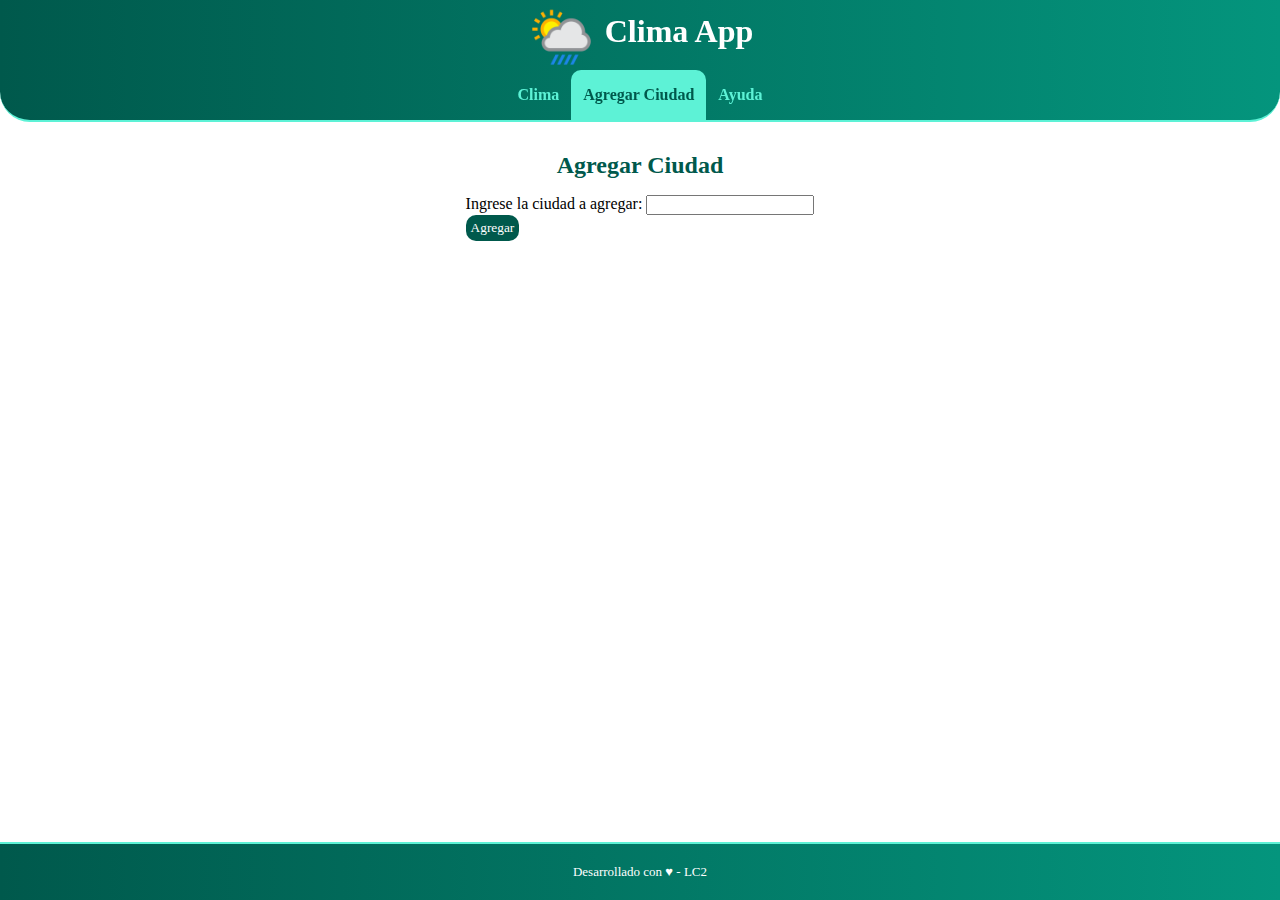
==== add-city.html @ dcee5aa6 "Avance Etapa 2 TP" ====
<!DOCTYPE html>
<html lang="es">

<head>
    <meta charset="UTF-8">
    <meta name="viewport" content="width=device-width, initial-scale=1.0">
    <title>TUP LC2 - TP Integrador</title>
    <!-- Estilos CSS -->
    <link rel="stylesheet" href="css/common.css">
    <link rel="stylesheet" href="css/pages/add-city.css">
</head>

<body>
    <header>
        <h1>
            <img src="img/icon-weather-2.png" alt="icon-weather">
            <span>Clima App</span>
        </h1>
        <nav>
            <ul>
                <li><a href="index.html">Clima</a></li>
                <li class="current-page"><a href="/add-city.html">Agregar Ciudad</a></li>
                <li><a href="help.html">Ayuda</a></li>
            </ul>
        </nav>
    </header>
    <!-- Contenido principal de la página -->
    <main>
        <h2>Agregar Ciudad</h2>
        <section>
            <!-- Sección donde se debe colocar el formulario, con el select y el
botón de consultar -->
            <form action="">Ingrese la ciudad a agregar:
                <input type="text"><br>
                <button>Agregar</button>
            </form>
        </section>
    </main>
    <footer>
        <p>
            Desarrollado con ♥ - LC2
        </p>
    </footer>
</body>

</html>
---- css/common.css ----
* {
    box-sizing: border-box;
    margin: 0;
    padding: 0;
    font-family: 'Lucida Sans', 'Lucida Sans Regular', 'Lucida Grande', 'Lucida Sans Unicode', 'Geneva', 'Verdana', 'sans-serif';

}

:root {
    /* Declaro variables CSS con colores principales */
    --color-theme: #00594c;
    --color-active: #5df2d6;
    --color-back-active: #04957d;
    --color-gradient: linear-gradient(to right, var(--color-theme),
            var(--color-back-active));
}

body {
    height: 100%;
    width: 100%;
}

ul {
    list-style: none;
    padding: 0;
    margin: 0;
}

button,
a {
    user-select: none;
    -webkit-user-select: none;
}

header {
    position: fixed;
    top: 0;
    width: 100%;
    background: var(--color-gradient);
    border-bottom-width: 2px;
    border-bottom-style: solid;
    border-color: var(--color-active);
    border-bottom-right-radius: 30px;
    border-bottom-left-radius: 30px;
}

nav>ul {
    display: flex;
    justify-content: space-between;
    justify-content: center;
}

nav li a {
    display: block;
    padding: 16px 12px;
    text-align: center;
    text-decoration: none;
    font-size: 1em;
    font-weight: bold;
    color: var(--color-active);
    border-top-left-radius: 10px;
    border-top-right-radius: 10px;
}

nav li.current-page a {
    color: var(--color-theme);
    background-color: var(--color-active);
    pointer-events: none;
}

main {
    margin-top: 120px;
    overflow: auto;
    padding: 16px;
    padding-bottom: 60px;
    height: calc (100% - 120px);
}

h1 {
    text-align: center;
    margin: 0;
    color: white;
}

h1>img {
    width: 70px;
    vertical-align: middle;
}

h2 {
    color: var(--color-theme);
    margin: 16px 0;
    text-align: center;
}

h3 {
    color: var(--color-theme);
    margin: 8px 0;
}

main section {
    display: flex;
    justify-content: space-around;
}

main button {
    background-color: var(--color-theme);
    color: white;
    padding: 5px;
    border: none;
    border-radius: 10px;
}

footer {
    position: fixed;
    bottom: 0px;
    background: var(--color-gradient);
    width: 100%;
    text-align: center;
    padding-top: 10px;
    padding-bottom: 10px;
    border-top-width: 2px;
    border-top-style: solid;
    border-color: var(--color-active);
    
}

footer p {
    font-size: small;
    color: white
}

main p {
    margin-bottom: 0px;
    padding: 5px;
    font-size: 12px;
    font-weight: 500;
}

/* Media Query: Estilos a aplicar sólo en pantallas mayores a 400px */
@media (min-width: 400px) {
    main {
        padding-left: 10%;
        padding-right: 10%;
    }

    footer {
        padding-top: 20px;
        padding-bottom: 20px;
    }
}
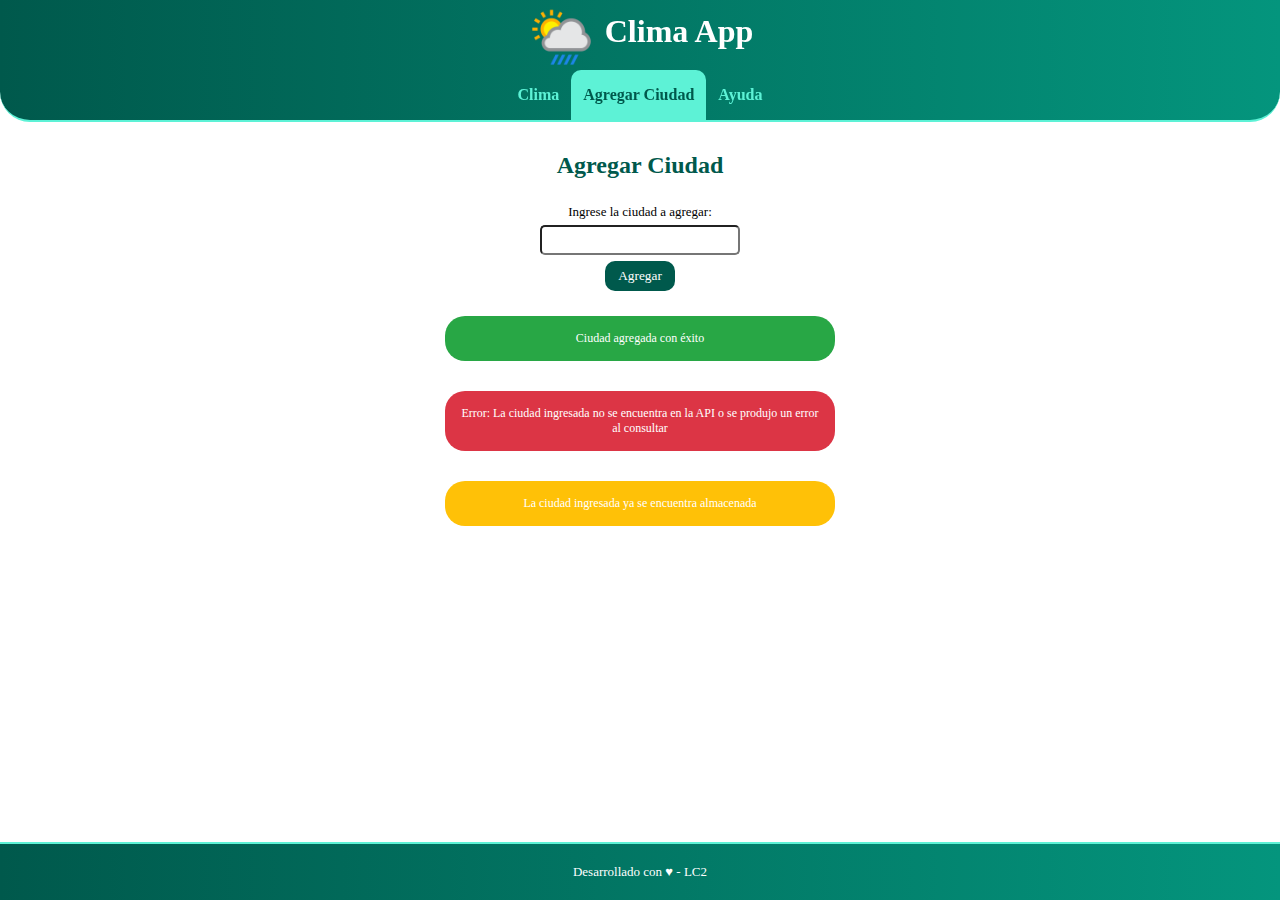
==== commit 223abf23: "Etapa 2 Finalizada" ====
--- a/add-city.html
+++ b/add-city.html
@@ -34,6 +34,15 @@
                 <input type="text"><br>
                 <button>Agregar</button>
             </form>
+            <div class="message success">
+                <p>Ciudad agregada con éxito</p>
+            </div>
+            <div class="message error">
+                <p>Error: La ciudad ingresada no se encuentra en la API o se produjo un error al consultar</p>
+            </div>
+            <div class="message warning">
+                <p>La ciudad ingresada ya se encuentra almacenada</p>
+            </div>
         </section>
     </main>
     <footer>
--- a/css/common.css
+++ b/css/common.css
@@ -73,7 +73,7 @@
     overflow: auto;
     padding: 16px;
     padding-bottom: 60px;
-    height: calc (100% - 120px);
+    height: calc(100% - 120px);
 }
 
 h1 {
@@ -101,6 +101,7 @@
 main section {
     display: flex;
     justify-content: space-around;
+    align-items: center;
 }
 
 main button {
@@ -150,3 +151,28 @@
     }
 }
 
+div.message.success {
+    background-color: #28a745;
+    margin-top: 25px;
+}
+
+
+div.message.error {
+    background-color: #dc3545;
+}
+
+div.message.warning {
+    background-color: #ffc107;
+}
+
+div.message {
+    margin: 15px;
+    color: white;
+    border-radius: 20px;
+    padding: 10px;
+    width: 390px;
+}
+
+div.message p {
+    text-align: center;
+}--- a/css/pages/add-city.css
+++ b/css/pages/add-city.css
@@ -0,0 +1,29 @@
+main section {
+    text-align: center;
+    justify-content: space-between;
+    flex-wrap: wrap;
+    flex-direction: column;
+    font-weight: 500;
+    font-size: 13px;
+}
+
+form {
+    display: contents;
+}
+
+form input {
+    margin-top: 5px;
+    margin-bottom: -10px;
+    border-radius: 5px;
+    height: 30px;
+    width: 200px;
+}
+
+button {
+    width: 70px;
+    height: 30px;
+}
+
+h2 {
+    margin-bottom: 25px;
+}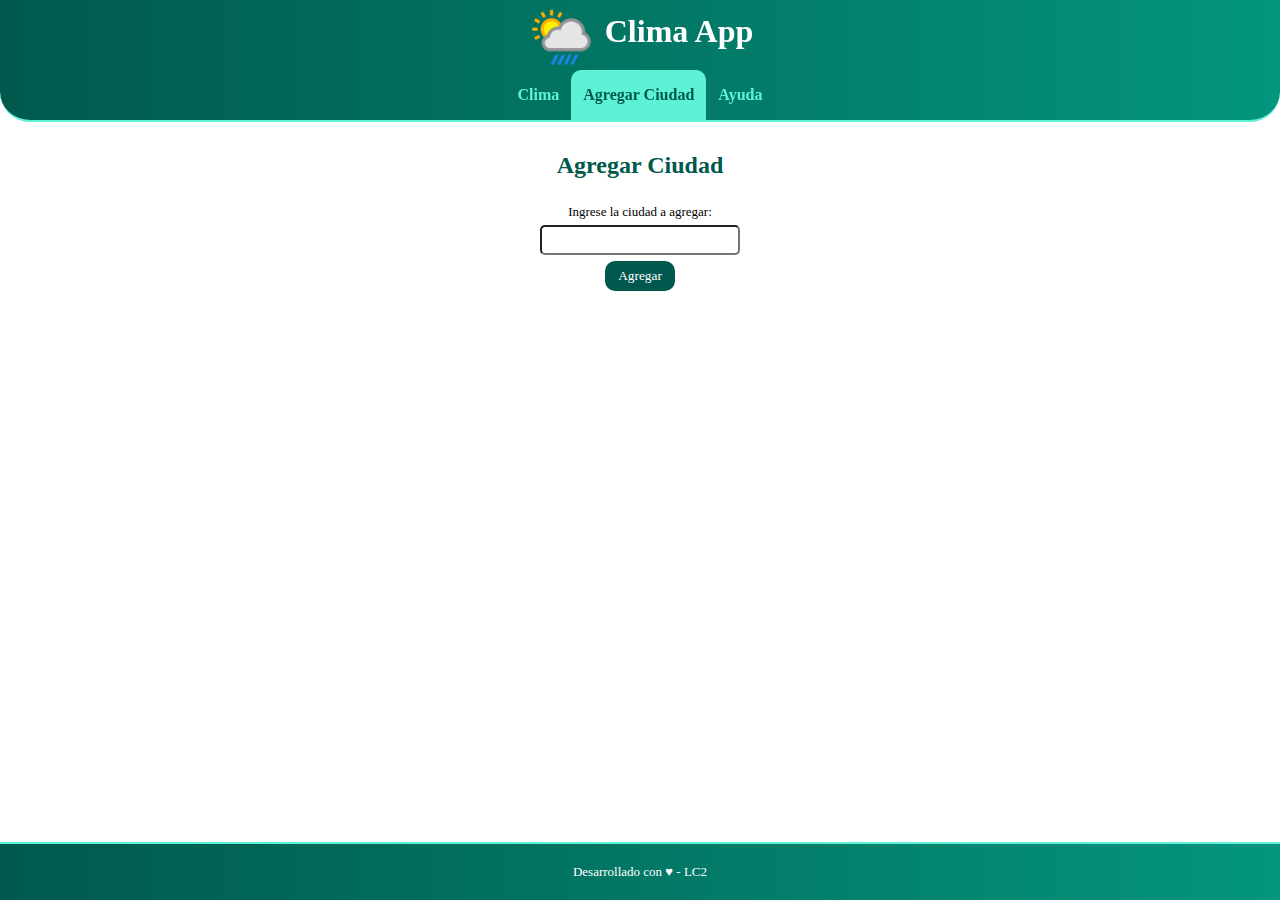
==== commit 4ec56b96: "Etapa 3 Primera Parte" ====
--- a/add-city.html
+++ b/add-city.html
@@ -8,6 +8,8 @@
     <!-- Estilos CSS -->
     <link rel="stylesheet" href="css/common.css">
     <link rel="stylesheet" href="css/pages/add-city.css">
+    <script src="js/common.js" defer></script>
+    <script src="js/pages/add-city.js" defer></script>
 </head>
 
 <body>
@@ -30,19 +32,13 @@
         <section>
             <!-- Sección donde se debe colocar el formulario, con el select y el
 botón de consultar -->
-            <form action="">Ingrese la ciudad a agregar:
-                <input type="text"><br>
-                <button>Agregar</button>
+            <form action="javascript:void(0);">Ingrese la ciudad a agregar:
+                <input id="inputCity" type="text"><br>
+                <button onclick="agregarNuevaCiudad()">Agregar</button>
             </form>
-            <div class="message success">
-                <p>Ciudad agregada con éxito</p>
-            </div>
-            <div class="message error">
-                <p>Error: La ciudad ingresada no se encuentra en la API o se produjo un error al consultar</p>
-            </div>
-            <div class="message warning">
-                <p>La ciudad ingresada ya se encuentra almacenada</p>
-            </div>
+            
+        </section>
+        <section id="errors">
         </section>
     </main>
     <footer>
--- a/css/common.css
+++ b/css/common.css
@@ -153,7 +153,6 @@
 
 div.message.success {
     background-color: #28a745;
-    margin-top: 25px;
 }
 
 
@@ -173,6 +172,10 @@
     width: 390px;
 }
 
+div.message:first-of-type {
+    margin-top: 25px;
+}
+
 div.message p {
     text-align: center;
 }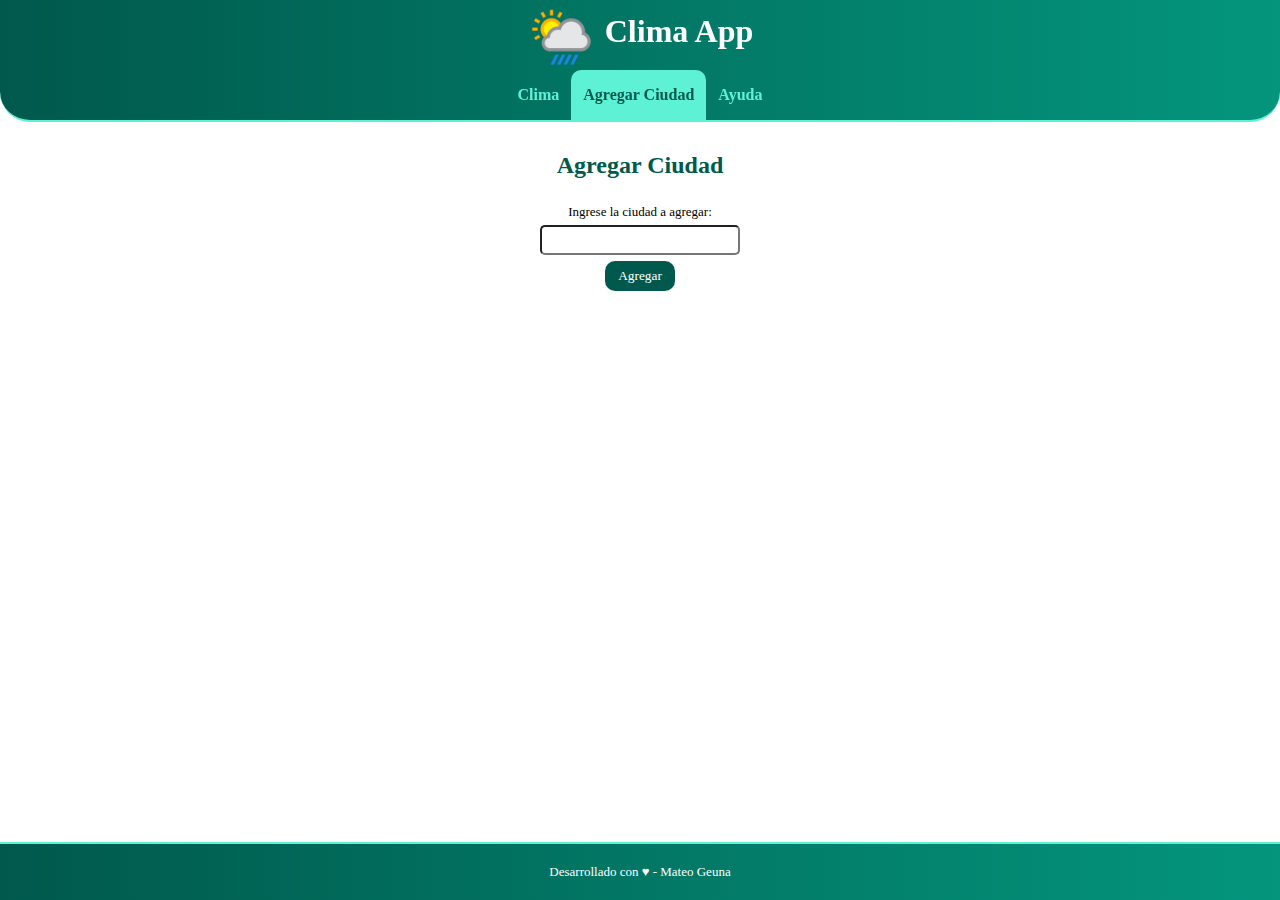
==== commit 9c2b07b3: "Etapa 3 actualizacion" ====
--- a/add-city.html
+++ b/add-city.html
@@ -38,12 +38,12 @@
             </form>
             
         </section>
-        <section id="errors">
+        <section id="section-result-add-city">
         </section>
     </main>
     <footer>
         <p>
-            Desarrollado con ♥ - LC2
+            Desarrollado con ♥ - Mateo Geuna
         </p>
     </footer>
 </body>
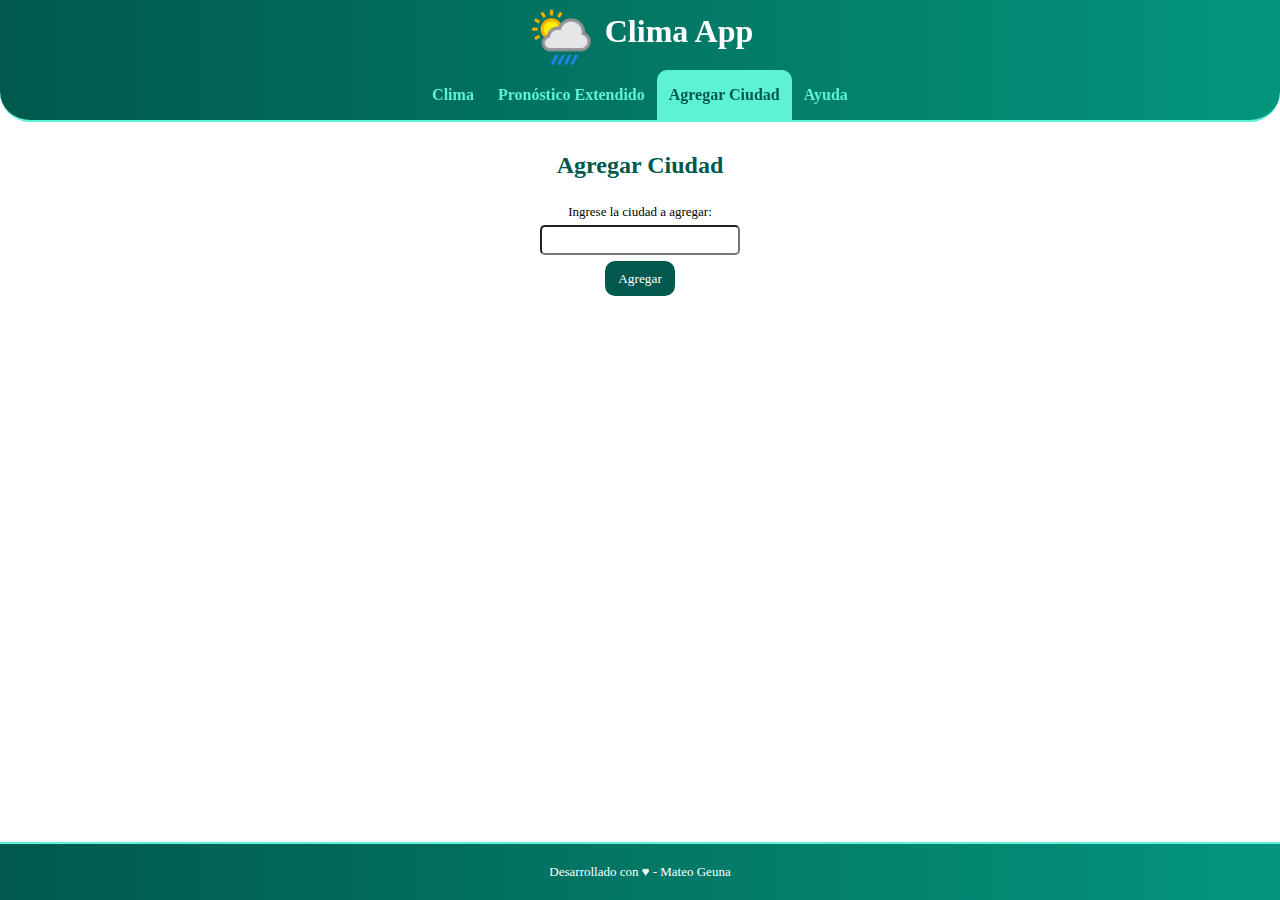
==== commit 3b328b2d: "Pronostico extendido" ====
--- a/add-city.html
+++ b/add-city.html
@@ -3,7 +3,7 @@
 
 <head>
     <meta charset="UTF-8">
-    <meta name="viewport" content="width=device-width, initial-scale=1.0">
+    <meta name="viewport" content="width=device-width, initial-scale=1, maximum-scale=1">
     <title>TUP LC2 - TP Integrador</title>
     <!-- Estilos CSS -->
     <link rel="stylesheet" href="css/common.css">
@@ -21,6 +21,7 @@
         <nav>
             <ul>
                 <li><a href="index.html">Clima</a></li>
+                <li><a href="extended.html">Pronóstico Extendido</a></li>
                 <li class="current-page"><a href="/add-city.html">Agregar Ciudad</a></li>
                 <li><a href="help.html">Ayuda</a></li>
             </ul>
--- a/css/common.css
+++ b/css/common.css
@@ -178,4 +178,32 @@
 
 div.message p {
     text-align: center;
-}+}
+
+section form select#selectCity {
+    height: 35px;
+    padding: 5px;
+    width: 180px;
+    border-style: double;
+    border-width: 2px;
+    border-radius: 5px;
+    font-weight: 500;
+}
+
+section form button {
+    height: 35px;
+    padding: 10px;
+}
+
+section div.card {
+    border-radius: 20px;
+    box-shadow: 0px 5px 15px grey;
+    text-align: center;
+    margin-top: 30px;
+    height: 250px;
+    width: 210px;
+}
+
+section div.card img {
+    height: 70px
+}
--- a/css/pages/add-city.css
+++ b/css/pages/add-city.css
@@ -1,7 +1,6 @@
 main section {
     text-align: center;
     justify-content: space-between;
-    flex-wrap: wrap;
     flex-direction: column;
     font-weight: 500;
     font-size: 13px;
